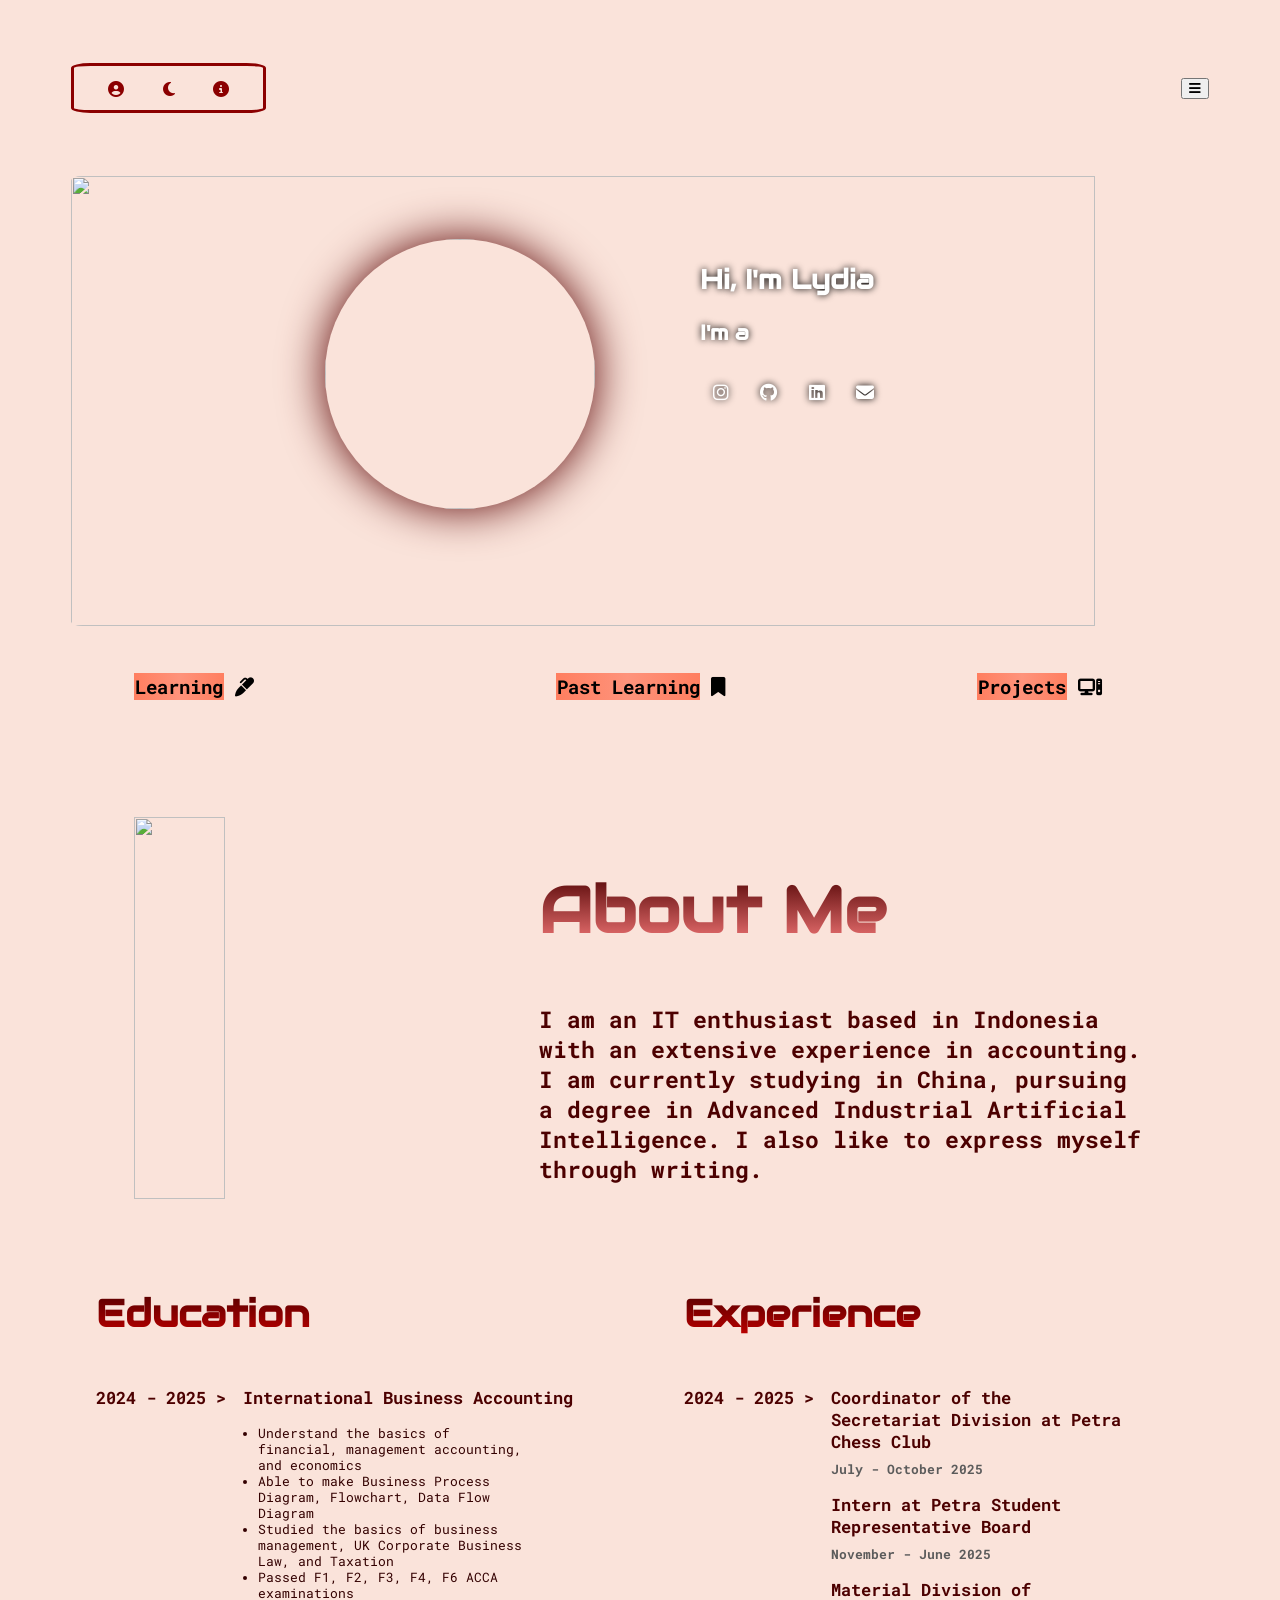
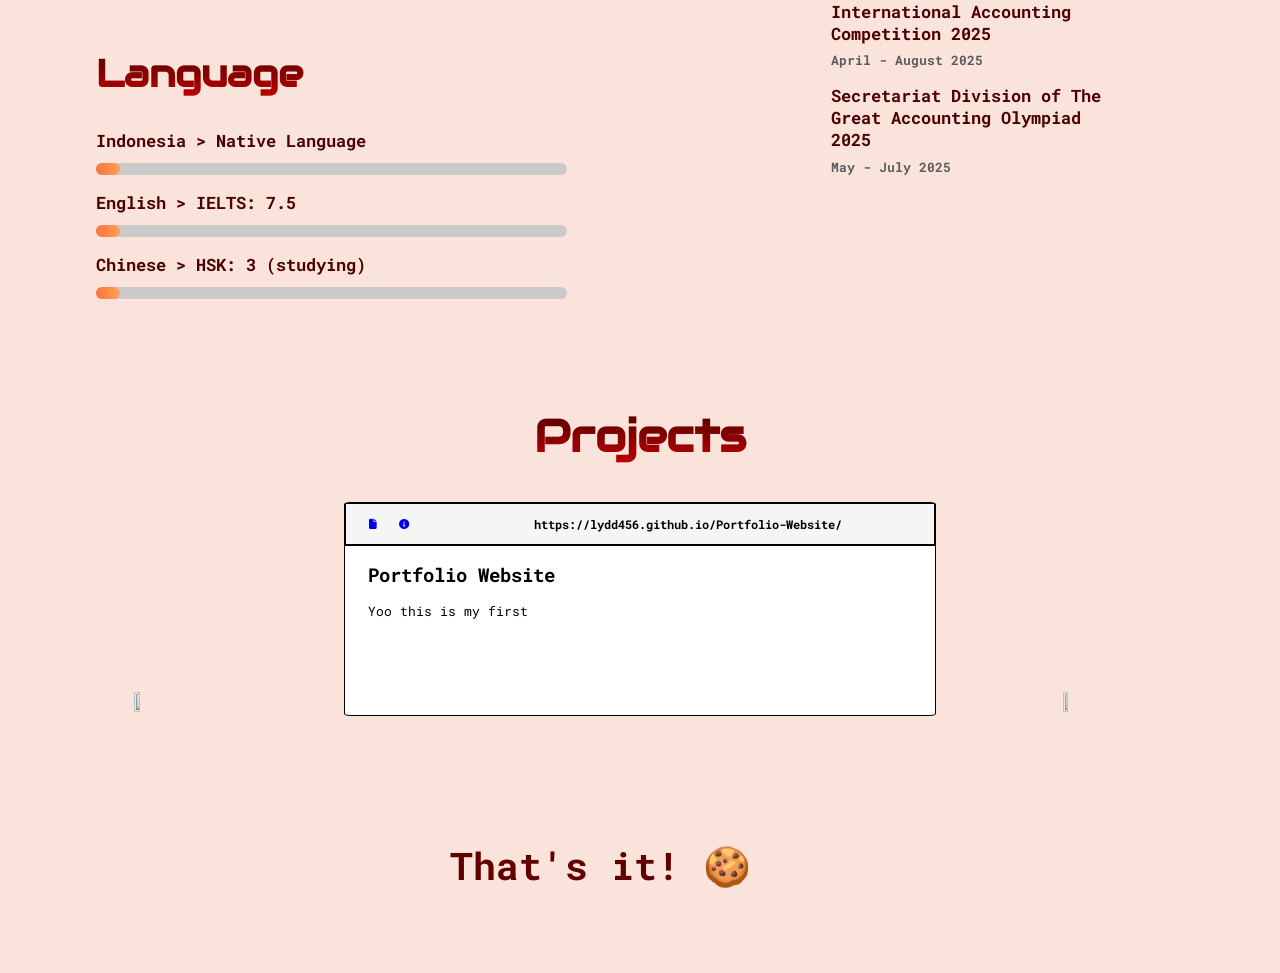
==== index.html @ 1c01838a "Completed site" ====
<!DOCTYPE html>
<html lang="en">
<head>
    <meta charset="UTF-8">
    <meta name="viewport" content="width=device-width, initial-scale=1.0">
    <link rel="stylesheet" href="https://cdnjs.cloudflare.com/ajax/libs/font-awesome/6.5.0/css/all.min.css">
    <link rel="stylesheet" href="style.css">
    <!--LINK IS ONLY FOR CSS PLS T_T-->
    <title>Portfolio Website</title>
</head>
<body>
    <header>
        <div class="user">
        <a class="profile" href="#"><i class="fa-solid fa-circle-user"></i></a>
        <a class="dark" href="#"><i class="fa-solid fa-moon"></i></a>
        <a class="info" href="#"><i class="fa-solid fa-circle-info"></i></a>
        </div>
        <nav class="nav">
            <a class="home" href="#main">Home</a>
            <a class="about" href="#about">About</a>
            <a class="experience" href="#experience">Experience</a>
            <a class="project" href="#project">Projects</a>
            <a class="cookie" href="#">Cookie</a>
        </nav>
        <button class="more"><i class="fa-solid fa-bars"></i></button>
    </header>
    <section id="main">
        <img src="https://i.pinimg.com/736x/87/37/ff/8737ff8e98c5bd8b07403145dc15b944.jpg" alt="" class="bg">
        <div class="intro">
            <img src="https://i.pinimg.com/736x/18/7c/89/187c89e350224e1170f8075f7654fd1b.jpg" alt="" class="icon">
            <div class="text">
            <h1>Hi, I'm Lydia</h1>
            <h3>I'm a <span></span></h3>
            <div class="social">
                <a><i class="fa-brands fa-instagram"></i></a>
                <a><i class="fa-brands fa-github"></i></a>
                <a><i class="fa-brands fa-linkedin"></i></a>
                <a><i class="fa-solid fa-envelope"></i></a>
            </div>
            </div>
        </div>
    </section>
    <div class="intro2">
        <div class="box">
            <h1><span>Learning</span> <i class="fa-solid fa-marker"></i></h1>
            <div class="languages">
            <img src="https://cdn.imgpile.com/f/tPKZzoB_xl.png" alt="" class="html">
            <img src="https://cdn.imgpile.com/f/Tm1CGwA_xl.png" alt="" class="css">
            <img src="https://cdn.imgpile.com/f/eDDb08y_xl.png" alt="" class="js">
            <img src="https://cdn.imgpile.com/f/USH01hU_xl.png" alt="" class="py">
            </div>
        </div>
        <div class="box">
            <h1><span>Past Learning</span> <i class="fa-solid fa-bookmark"></i></h1>
            <div class="knowledge">
            <img src="https://i.pinimg.com/1200x/37/b5/db/37b5dbaf6581e132f9accea621499710.jpg" alt="" class="acca">
            <img src="https://cdn.imgpile.com/f/G0tXcB4_xl.png" alt="" class="sheets">
            </div>
        </div>
        <div class="box">
            <h1><span>Projects</span> <i class="fa-solid fa-computer"></i></h1>
            <div class="building">
                 <img src="https://cdn.imgpile.com/f/2k1Hisq_xl.png" alt="" class="exceleste">
            </div>
        </div>
    </div>
        <img src="https://64.media.tumblr.com/1bb4caac0cb1fe9f0f4300c7eda9e452/84f9bac0f54e2bad-cc/s2048x3072/91f2405d0d7d71bcbaec842d84686312dfab3380.pnj" alt="" class="divider1">
    <section id="about">
        <div class="explain">
            <img src="https://i.pinimg.com/736x/7d/a5/a9/7da5a9c197d50f1f793338198c5d4358.jpg" alt="" class="bg2">
            <img src="https://cdn.imgpile.com/f/tp3ExDO_xl.png" alt="" class="surtr">
            <div class="explaintext">
                <h1>About Me</h1>
                <h3>I am an IT enthusiast based in Indonesia with an extensive experience in accounting. I am currently studying in China, pursuing a degree in Advanced Industrial Artificial Intelligence. I also like to express myself through writing.</h3>
            </div>
        </div>
    </section>
    <img src="https://64.media.tumblr.com/6250f2c9370d3012e4f9606c4066ff8e/4f11a9ca2b61893a-d1/s1280x1920/a67b69194d098ae6d198e18c372f3b87abc5834b.pnj" alt="" class="divider2">
    <section id="experience">
        <div class="exp">
            <div class="education">
                <h1>Education</h1>
                <div class="educationtext">
                    <div class="educationtime">
                        <h3>2024 - 2025 ></h3>
                    <img src="https://cdn.imgpile.com/f/Ije7iim_xl.png" alt="" class="pcu">
                    </div>
                    <div class="educationexp">
                        <h3>International Business Accounting</h3>
                        <ul>
                            <li>Understand the basics of financial, management accounting, and economics</li>
                            <li>Able to make Business Process Diagram, Flowchart, Data Flow Diagram</li>
                            <li>Studied the basics of business management, UK Corporate Business Law, and Taxation</li>
                            <li>Passed F1, F2, F3, F4, F6 ACCA examinations</li>
                        </ul>
                    </div>
                </div>
                <h1>Language</h1>
                <h3>Indonesia > Native Language</h3>
                <div class="bar1">
                    <div class="bart1"></div>
                </div>
                <h3>English > IELTS: 7.5</h3>
                <div class="bar1">
                    <div class="bart2"></div>
                </div>
                <h3>Chinese > HSK: 3 (studying)</h3>
                <div class="bar1">
                    <div class="bart3"></div>
                </div>
            </div>
            <div class="field">
                <h1>Experience</h1>
                <div class="experiencetext">
                    <div class="experiencetime">
                        <h3>2024 - 2025 ></h3>
                        <img src="https://cdn.imgpile.com/f/Ije7iim_xl.png" alt="" class="pcu">
                    </div>
                    <div class="experienceexp">
                        <h3>Coordinator of the Secretariat Division at Petra Chess Club</h3>
                        <h4>July - October 2025</h4>
                        <h3>Intern at Petra Student Representative Board</h3>
                        <h4>November - June 2025</h4>
                        <h3>Material Division of International Accounting Competition 2025</h3>
                        <h4>April - August 2025</h4>
                        <h3>Secretariat Division of The Great Accounting Olympiad 2025</h3>
                        <h4>May - July 2025</h4>
                    </div>
                </div>
            </div>
        </div>
    </section>
    <img src="https://64.media.tumblr.com/7692ab577a62ec877217d7ab4342ad59/e6fa19a7a6d0197a-3c/s2048x3072/0d009636bb27b09cbc26db076b6c0a132ea0814b.pnj" alt="" class="divider3">
    <section id="project">
        <h1>Projects</h1>
        <di class="slider">
            <img src="https://cdn.imgpile.com/f/pOfYLgi_xl.png" alt="" class="left">
            <div class="card">
                <div class="card-header">
                    <a href="#"><i class="fa-solid fa-file"></i></a>
                    <a href="#"><i class="fa-solid fa-circle-info"></i></a>
                    <h3>https://lydd456.github.io/Portfolio-Website/</h3>
                </div>
                <img src="https://cdn.imgpile.com/f/oM34f0S_xl.png" alt="" class="port-pro">
                <div class="card-body">
                    <h2>Portfolio Website</h2>
                    <p>Yoo this is my first</p>
                </div>
            </div>
            <img src="https://cdn.imgpile.com/f/4AQKZcH_xl.png" alt="" class="right">
        </div>
    </section>
    <img src="https://64.media.tumblr.com/857588f39f65d7012de7e272b4720c82/ee09abb08cabc6f1-7d/s540x810/9374cdf248c6f51a95750e03bd539ab84138c029.gifv" alt="" class="divider4">
    <section id="cookie">
        <h1>That's it! 🍪</h1>
        <img src="https://media1.tenor.com/m/Km11GYbvYY0AAAAd/good-morning.gif" alt="" class="cat">
    </section>
    <script src="js.js"></script>
</body>
</html>
---- style.css ----
@import url(https://fonts.googleapis.com/css2?family=Lexend:wght@100..900&family=Poppins:ital,wght@0,100;0,200;0,300;0,400;0,500;0,600;0,700;0,800;0,900;1,100;1,200;1,300;1,400;1,500;1,600;1,700;1,800;1,900&family=Roboto+Mono:ital,wght@0,100..700;1,100..700&display=swap);
@import url(https://fonts.googleapis.com/css2?family=Audiowide&family=Lexend:wght@100..900&family=Poppins:ital,wght@0,100;0,200;0,300;0,400;0,500;0,600;0,700;0,800;0,900;1,100;1,200;1,300;1,400;1,500;1,600;1,700;1,800;1,900&family=Roboto+Mono:ital,wght@0,100..700;1,100..700&display=swap);

*{
    box-sizing: border-box;
} /*gives every element these ITS THE SOURCE OF EVERY TROUBLE DONT PUT ANYTHING HERE*/

html{
    scroll-behavior: smooth;
}

body{
    background-color:rgb(250, 227, 218);
    font-family: roboto mono;
} /*only the body*/

header{
    display: flex;
    margin: 5%;
    justify-content: space-between;
    align-items: center;
}

.user{
    border:0.2rem solid rgb(139, 0, 0);;
    border-radius: 10%;
    padding: 1% 3%;
    display: flex;
    gap: 3vw;
}

.user a{
    color: rgb(139, 0, 0);
}

.user a:hover{
    transform: scale(1.5,1.5);
}

nav{
    display: none;
    gap:5vw;
    transition:width 0.6s linear;
    width: 100%;
    font-size: 1.5vw;
}

nav a{
    color:rgb(139, 0, 0);
}

nav a:hover{
    color:blueviolet;
    transform: scale(1.1);
}

nav.active {
    display:flex;
    justify-content: flex-end;
    margin-right: 5%;
}

section{
    position: relative;
    display: flex;
    justify-content: center;
    overflow: visible;
}

.intro {
    display: flex;
    justify-content: center;
    position: relative;
    margin:5%;
    z-index: 10; /*z-index only works on positioned elements so always set it*/
    background-color: transparent;
    flex-shrink:0;
    transition: 0.5s ease;
}

.intro .icon{
    border-radius: 50%;
    height:30vh;
    width:30vh;
    flex-shrink: 0;
    box-shadow: 0 0 5vh rgb(89, 0, 0);
    transform: translateX(-15vw);
}

.bg{
    position: absolute;
    object-fit: cover;
    width: 90%;
    height: 50vh;
    z-index: 1;
    border-radius: 1%;
}

.text{
    white-space: nowrap;
    /*nowrap means yeah no wrap, normally will wrap when necessary (normal), pre = wrap on line breaks*/
    text-shadow: 0 0 0.8vh black;
    /*text-shadow pattern is horizontal vertical blur color*/
    font-family: Audiowide;
    color: white;
    position: absolute;
    transform: translateX(20vw);
    min-width: 15ch;
    font-size: large;
} 

.text span::before{
    content:"";
    animation:words 10s infinite;
}

@media (min-width:1000px){
    .intro .icon, .intro .text{
        transform:none;
        position: relative;
    }
    .intro{
        position:relative;
        display: flex;
        justify-content: center;
        gap:20%;
    }
}

@keyframes words{
    0%,20% {
        content:"Writer";
    }
    21%,40%{
        content:"Businessowner";
    }
    41%,60%{
        content:"Web Developer";
    }
    61%,80%{
        content:"Bookkeeper";
    }
    81%,100%{
        content:"Content Creator";
    }
}

.social{
    margin-top:10%;
}

.social a{
    display: inline-flex;
    margin: 5%;
    transform-origin: center center;
    transition: transform 0.5s ease;
}

.social a:hover{
    transform:scale(1.5) translateY(-0.5vh);
    cursor:pointer;
}

.languages{
    display: grid;
    grid-template-columns: 1fr 1fr;
    grid-template-rows: 1fr 1fr;
    gap:10%;
    padding: 0;
    margin-left: -15%;
    width:100%;
}

.languages img{
    width: 100%;
    height: auto;
    display: block;
    cursor: pointer;
    transition: 0.5s ease;
}

.languages .js{
    width:70%;
    margin-left: 15%;
}

.languages img:hover{
    transform: scale(1.2);
}

.box h1{
    font-size: 1.5vw;
    margin-bottom: 10%;
    white-space: nowrap;
}

.box h1 span{
    background: linear-gradient(to right, #ff7e5f, #fe937b,#ff7e5f);
    padding: 0.5%;
}

.intro2{
    display: flex;
    justify-content: center;
    gap:5%;
    margin-top:-6%;
    box-sizing: border-box;
}

@media(max-width:999px){
    .intro2{
        margin-top: 0%;
        gap:0%;
    }
}

@media(min-width:1000px) and (max-width:1300px){
    .intro2{
        margin-top:-3%;
        gap:0%;
    }
}

.box{
    padding:10%;
    width:30%;
    flex: 1;
    box-sizing: border-box;
}

.knowledge{
    display: grid;
    grid-template-columns: 1fr 1fr;
    grid-template-rows: 1fr 1fr;
    gap:35%;
    width:100%;
}

.knowledge img{
    width: 200%;
    height: auto;
    cursor: pointer;
    transition: 0.5s ease;
}

.knowledge img:hover{
    transform: scale(1.2);
}

.knowledge .acca{
    border-radius: 10%;
    width:130%;
}

.knowledge .sheets{
    width:140%;
    margin-top: -2%;
}

.building{
    display: grid;
    grid-template-columns: 1fr 1fr;
    grid-template-rows: 1fr 1fr;
    gap:30%;
    width:50%;
    margin-left: -5%;
}

.building img{
    width:250%;
    cursor: pointer;
    transition:0.5s ease;
}

.building img:hover{
    transform:scale(1.2);
}

.divider1{
    width:90vw;
    display: block;
    margin: -6% auto;
}

.explain{
    position: relative;
    z-index: 1;
    display: flex;
    justify-content: space-between;
    margin-top: 10%;
    margin-left: 10%;
    margin-right: 10%;
    width: 100%;
    gap:10%;
}

.surtr{
    position: absolute;
    z-index: 10;
    left:0;
    margin-top: -5%;
    width:28%;
}

.bg2{
    width:30%;
    height: 99%;
}

.explaintext{
    flex:1;
}

.explaintext h1{
    font-size: 5vw;
    font-family: Audiowide;
    background:linear-gradient(to bottom,rgb(76, 0, 0),rgb(253, 126, 126));
    background-clip: text; /*this is the official syntax but for some reason browsers want -webkit prefix :D*/
    -webkit-background-clip: text;
    -webkit-text-fill-color: transparent;
}

.explaintext h3{
    font-size: 1.8vw;
    color:rgb(76,0,0);
}

.divider2{
    width:90%;
    display: flex;
    justify-content: center;
    margin:2% 5%;
}

.exp{
    display: flex;
    justify-content: space-between;
    width: 100%;
}

.exp h1{
    font-size: 3vw;
    font-family: Audiowide;
    background:linear-gradient(to bottom,rgb(76, 0, 0),rgb(194, 0, 0));
    background-clip: text; 
    -webkit-background-clip: text;
    -webkit-text-fill-color: transparent;
}

.exp h3{
    font-size: 1.3vw;
    color:rgb(76,0,0);
}

.education{
    width:50%;
    margin-left: 7%;
}

.education h3{
    margin-bottom: 0%;
}

.educationtext, .experiencetext {
    display: flex;
}

.educationtime, .experiencetime{
    width:25%;
}

.educationexp, .experienceexp {
    width:50%;
}

.educationexp h3{
    font-size: 1.3vw;
    margin-left: 0%;
    white-space: nowrap;
}

.educationexp li{
    font-size: 1vw;
    margin-left: -10%;
    color:rgb(51, 0, 0);
}

.pcu{
    margin-top: 0%;
    width:70%;
}

.field{
    width:50%;
}

.experiencetime .pcu{
    margin-top: -15%;
}

.experienceexp h4{
    font-size: 1vw;
    color:rgb(91, 91, 91);
    margin-top:-3%;
}

.progress-bar {
  width: 80%;
  height: 20px;
  background-color: #ddd;
  border-radius: 10px;
  overflow: hidden;
}

.progress {
  height: 100%;
  width: 0%;
  background: linear-gradient(to right, #ff7e5f, #feb47b);
  transition: width 0.5s ease;
}

.bar1 {
    margin-top: 2%;
    width: 80%;
    height:2%;
    background-color: rgb(202, 202, 202);
    border-radius: 10px;
}

.bart1, .bart2, .bart3{
    height:100%;
    width:5%;
    background: linear-gradient(to right,rgb(254, 116, 62),rgb(255, 161, 85));
    border-radius: 10px;
    transition: 0.5s ease;
}

@media(min-width:1200px){
    .bart1:hover{
        width:90%;
    }

    .bart2:hover{
        width:83%;
    }

    .bart3:hover{
        width:27%;
    }
}

@media (max-width:1199px){
    .bart1{
        width:90%;
    }
    .bart2{
        width:83%;
    }
    .bart3{
        width: 27%;
    }
}

.divider3{
    width:90%;
    margin:10% 5%;
}

#project {
    margin: -10% 0%;
    display: flex;
    flex-direction: column;
}

#project h1{
    text-align: center;
    font-size: 3.5vw;
    font-family: Audiowide;
    background:linear-gradient(to bottom,rgb(76, 0, 0),rgb(194, 0, 0));
    background-clip: text; 
    -webkit-background-clip: text;
    -webkit-text-fill-color: transparent;
}

.card {
    width: 50%;
    background-color: white;
    border-radius: 1%;
    border: 1px solid black;
}

.card-header{
    display: flex;
    align-items: center;
    padding: 0% 2%;
    border: 1px solid black;
    font-size: 0.8vw;
    background-color: rgb(245, 245, 245);
}

.card-header h3{
    margin-left: 20%;
}

.card-header a{
    margin: 0% 2%;
    height:200%;
}

.card img{
    width:100%;
    height: auto;
    display: block;
}

.card-body{
    border-top: 1px solid black;
    padding-left: 4%;
}

.card-body h2{
    font-size: 1.5vw;
}

.card-body p{
    font-size: 1vw;
}

.left, .right{
    margin-top: -1%;
    width: 7%;
    height:30%;
    margin-left: 10%;
    margin-right: 10%;
    margin-top: 15%;
    transition: 0.5s ease;
}

.left:hover, .right:hover{
    cursor: pointer;
    transform: scale(1.1);
}

.slider{
    display: flex;
    justify-content: center;
}

.divider4{
    width:90%;
    margin:15% 5%;
}

#cookie{
    display: flex;
    flex-direction: column;
    width:20%;
    margin-left: 35%;
    margin-top: -13%;
}

#cookie h1{
    text-align: center;
    white-space: nowrap;
    font-size: 3vw;
    color: rgb(98, 0, 0);
}

#cookie img{
    margin-left: 20%;
}
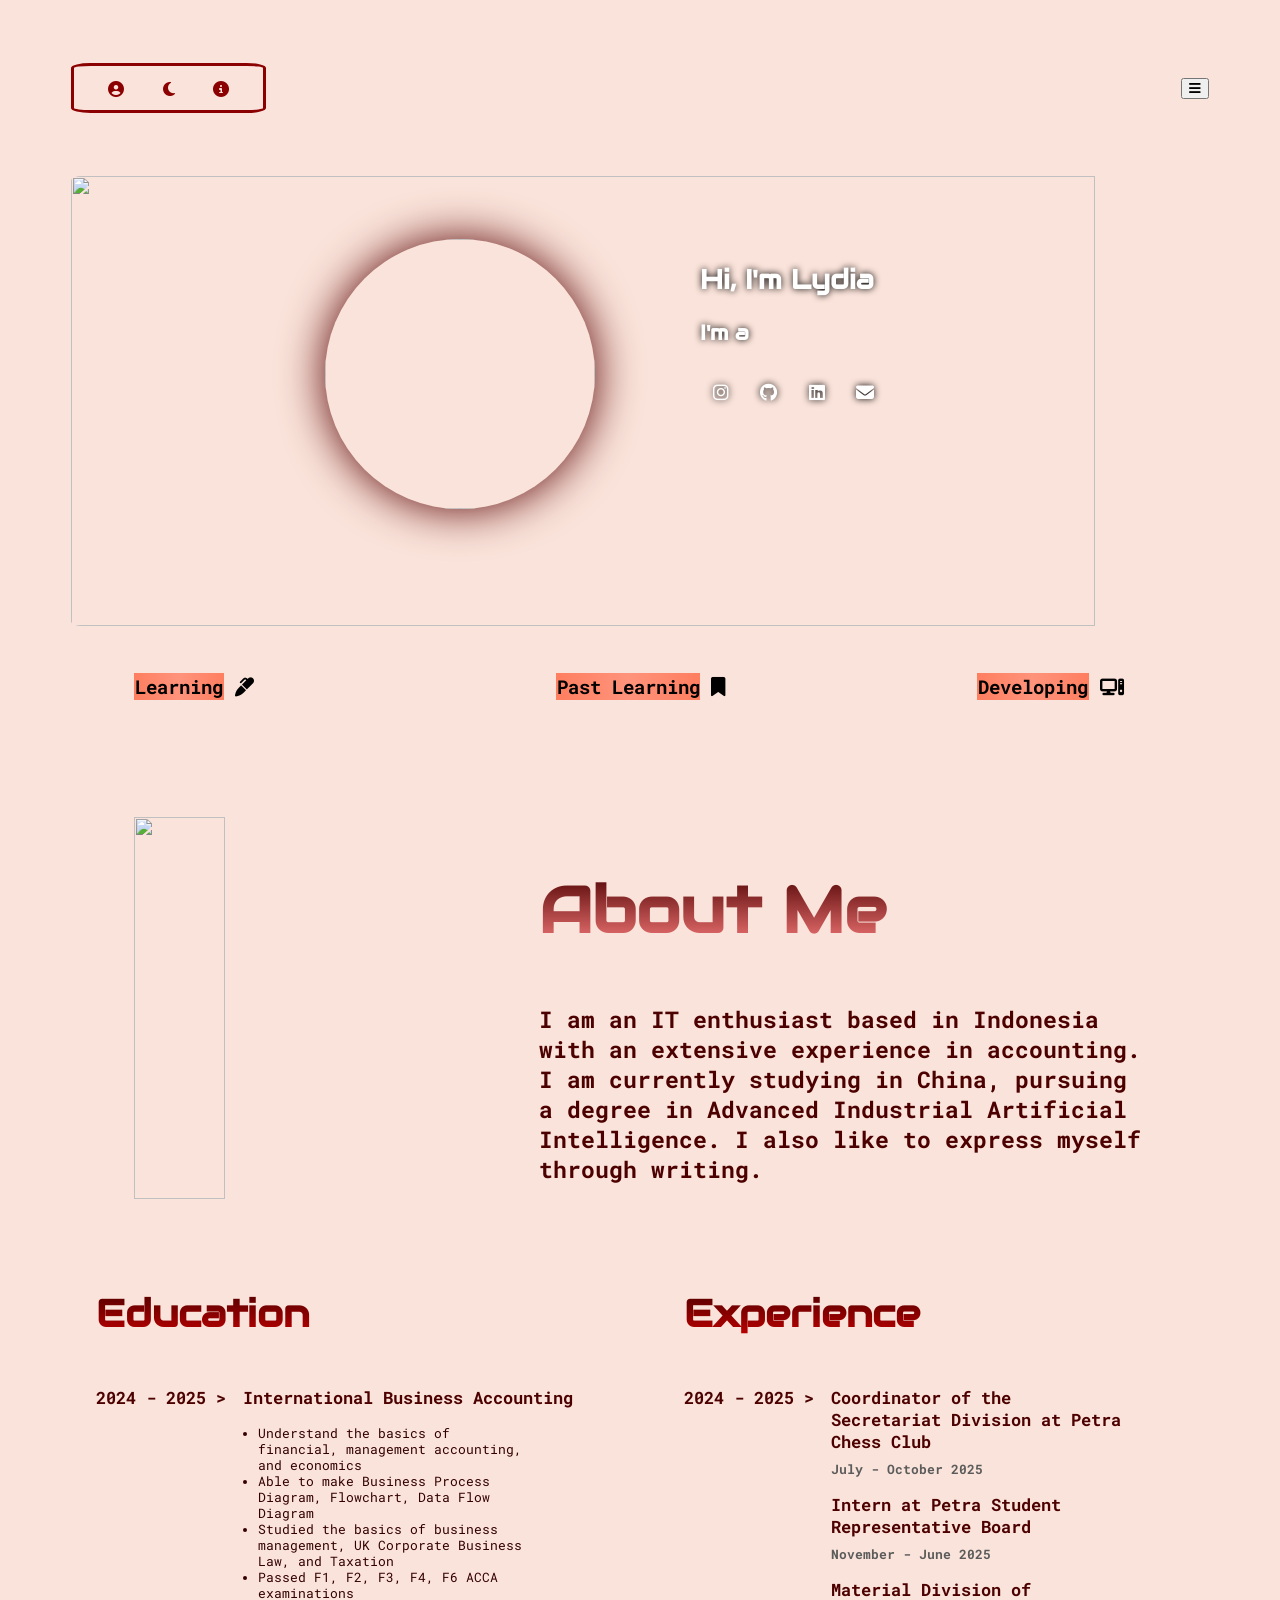
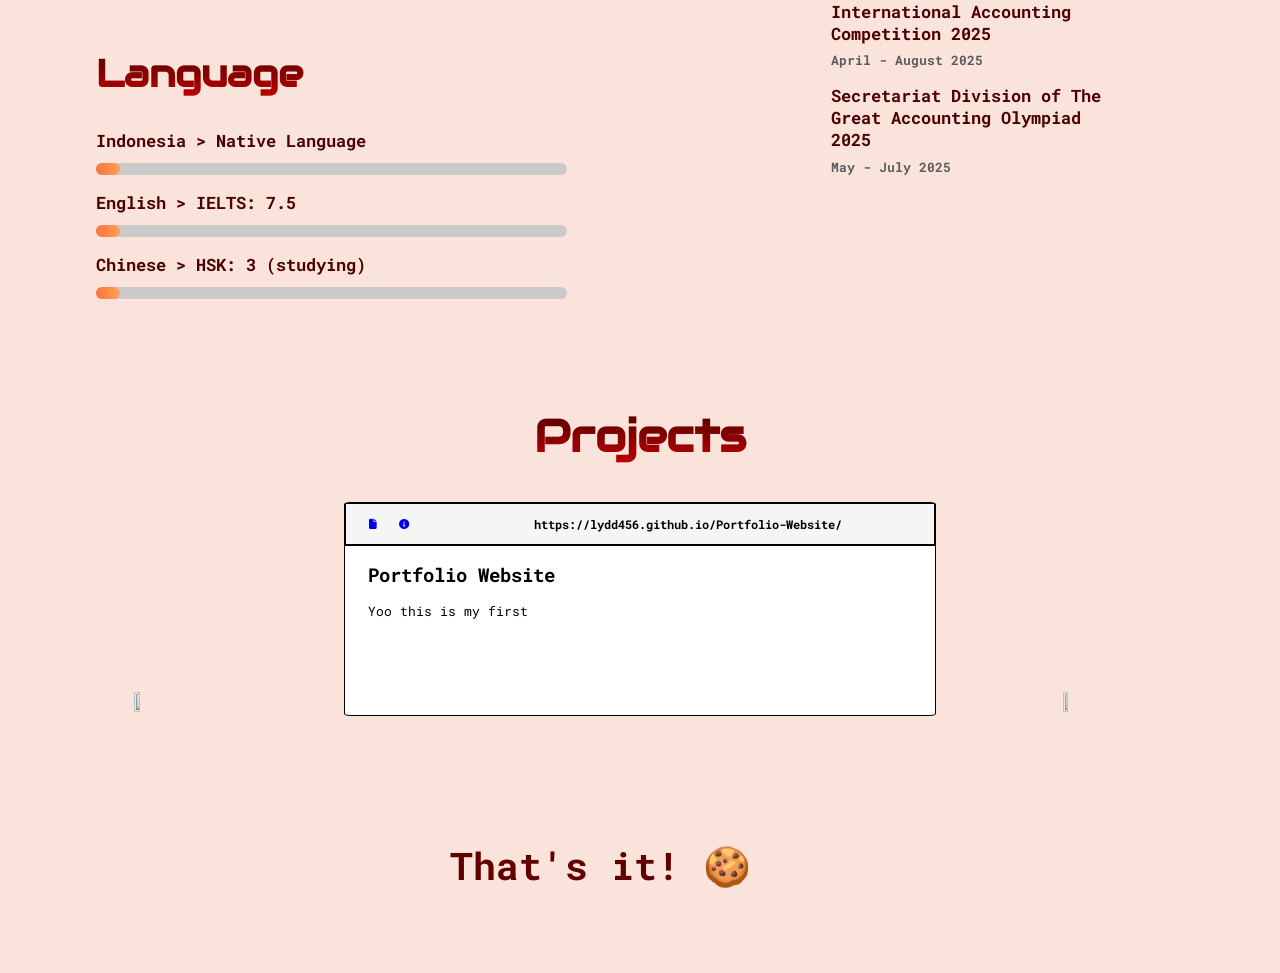
==== commit ee485e20: "Mobile adjustment" ====
--- a/index.html
+++ b/index.html
@@ -20,7 +20,7 @@
             <a class="about" href="#about">About</a>
             <a class="experience" href="#experience">Experience</a>
             <a class="project" href="#project">Projects</a>
-            <a class="cookie" href="#">Cookie</a>
+            <a class="cookie" href="#cookie">Cookie</a>
         </nav>
         <button class="more"><i class="fa-solid fa-bars"></i></button>
     </header>
@@ -54,11 +54,11 @@
             <h1><span>Past Learning</span> <i class="fa-solid fa-bookmark"></i></h1>
             <div class="knowledge">
             <img src="https://i.pinimg.com/1200x/37/b5/db/37b5dbaf6581e132f9accea621499710.jpg" alt="" class="acca">
-            <img src="https://cdn.imgpile.com/f/G0tXcB4_xl.png" alt="" class="sheets">
+            <img src="https://cdn.imgpile.com/f/ati7Q0S_xl.png" alt="" class="sheets">
             </div>
         </div>
         <div class="box">
-            <h1><span>Projects</span> <i class="fa-solid fa-computer"></i></h1>
+            <h1><span>Developing</span> <i class="fa-solid fa-computer"></i></h1>
             <div class="building">
                  <img src="https://cdn.imgpile.com/f/2k1Hisq_xl.png" alt="" class="exceleste">
             </div>
@@ -135,7 +135,7 @@
         <h1>Projects</h1>
         <di class="slider">
             <img src="https://cdn.imgpile.com/f/pOfYLgi_xl.png" alt="" class="left">
-            <div class="card">
+            <div class="active card">
                 <div class="card-header">
                     <a href="#"><i class="fa-solid fa-file"></i></a>
                     <a href="#"><i class="fa-solid fa-circle-info"></i></a>
@@ -145,6 +145,18 @@
                 <div class="card-body">
                     <h2>Portfolio Website</h2>
                     <p>Yoo this is my first</p>
+                </div>
+            </div>
+            <div class="card">
+                <div class="card-header">
+                    <a href="#"><i class="fa-solid fa-file"></i></a>
+                    <a href="#"><i class="fa-solid fa-circle-info"></i></a>
+                    <h3>Coming Soon/</h3>
+                </div>
+                <img src="https://i.pinimg.com/1200x/86/b8/47/86b847235687fb1558c88feab50af06f.jpg" alt="" class="port-pro">
+                <div class="card-body">
+                    <h2>Coming Soon</h2>
+                    <p>Soon..</p>
                 </div>
             </div>
             <img src="https://cdn.imgpile.com/f/4AQKZcH_xl.png" alt="" class="right">
--- a/style.css
+++ b/style.css
@@ -43,6 +43,8 @@
     transition:width 0.6s linear;
     width: 100%;
     font-size: 1.5vw;
+    position: relative;
+    z-index: 5;
 }
 
 nav a{
@@ -58,6 +60,33 @@
     display:flex;
     justify-content: flex-end;
     margin-right: 5%;
+}
+
+@media (max-width:650px){
+    nav.active{
+        position: fixed;
+        top: 0;
+        left: 0;
+        width: 100vw;
+        height: 100vh;
+        z-index: 1000;
+        margin: 0;
+        padding: 0;
+        box-sizing: border-box;
+        display: flex;
+        flex-direction: column;
+        justify-content: center;
+        align-items: center;
+
+        background-color: rgba(0, 0, 0, 0.8);
+        /*the fourth number is opacity*/
+    }
+
+    nav.active a{
+        color: white;
+        font-size: 3vw;
+        border-bottom: 1px solid red;
+    }
 }
 
 section{
@@ -127,6 +156,29 @@
     }
 }
 
+@media (max-width:650px){
+    .intro{
+        flex-direction: column;
+        align-items: center;
+        gap: 5%;
+    }
+
+    .intro .icon{
+        transform: none;
+        position: relative;
+    }
+
+    .text{
+        position: relative;
+        transform: none;
+        text-align: center;
+    }
+
+    .bg{
+        height:70vh;
+    }
+}
+
 @keyframes words{
     0%,20% {
         content:"Writer";
@@ -194,6 +246,12 @@
     white-space: nowrap;
 }
 
+@media (max-width:650px){
+    .box h1{
+        font-size: 2vw;
+    }
+}
+
 .box h1 span{
     background: linear-gradient(to right, #ff7e5f, #fe937b,#ff7e5f);
     padding: 0.5%;
@@ -207,7 +265,25 @@
     box-sizing: border-box;
 }
 
-@media(max-width:999px){
+@media (max-width:500px){
+    .intro2{
+        display: none;
+    }
+}
+
+@media (min-width:501px) and (max-width:650px){
+    .intro2{
+        margin-top: -8%;
+        margin-left: 3%;
+        margin-right: 3%;
+        margin-bottom: 8%;
+        gap:10%;
+        display: flex;
+        justify-content: space-between;
+    }
+}
+
+@media (min-width:651px) and (max-width:999px){
     .intro2{
         margin-top: 0%;
         gap:0%;
@@ -226,6 +302,14 @@
     width:30%;
     flex: 1;
     box-sizing: border-box;
+}
+
+@media (max-width:650px){
+    .box{
+        padding: 0%;
+        margin-left: 5%;
+        margin-top: 10%;
+    }
 }
 
 .knowledge{
@@ -253,7 +337,7 @@
 }
 
 .knowledge .sheets{
-    width:140%;
+    width:100%;
     margin-top: -2%;
 }
 
@@ -282,6 +366,12 @@
     margin: -6% auto;
 }
 
+@media (max-width:500px){
+    .divider1{
+        margin-top: 5%;
+    }
+}
+
 .explain{
     position: relative;
     z-index: 1;
@@ -325,6 +415,29 @@
     color:rgb(76,0,0);
 }
 
+@media (max-width:650px){
+    .explain{
+        gap: 8%;
+        margin-right: 8%;
+    }
+
+    .surtr{
+        width:50%;
+    }
+
+    .bg2{
+        width:56%;
+    }
+
+    .explaintext h1{
+        font-size: 4.5vw;
+    }
+
+    .explaintext h3{
+        font-size: 2vw;
+    }
+}
+
 .divider2{
     width:90%;
     display: flex;
@@ -458,6 +571,48 @@
     }
     .bart3{
         width: 27%;
+    }
+}
+
+@media (max-width:650px){
+    
+    .education h3{
+        font-size: 1.5vw;
+        white-space: nowrap;
+    }
+    
+    .educationexp h3{
+        font-size: 1.5vw;
+        margin-left: 20%;
+        white-space: normal;
+    }
+
+    .educationexp li{
+        font-size: 1.5vw;
+    }
+
+    .experiencetime h3{
+        font-size: 1.5vw;
+        white-space: nowrap;
+    }
+
+    .experienceexp h3{
+        font-size: 1.5vw;
+        margin-left: 10%;
+    }
+
+    .experienceexp h4{
+        font-size: 1.3vw;
+        margin-left: 10%;
+    }
+}
+
+@media (max-width:500px){
+    .educationexp li{
+        margin-left: -25%;
+    }
+    .educationexp h3{
+        margin-bottom: -10%;
     }
 }
 
@@ -487,6 +642,7 @@
     background-color: white;
     border-radius: 1%;
     border: 1px solid black;
+    display: none;
 }
 
 .card-header{
@@ -546,6 +702,31 @@
     justify-content: center;
 }
 
+@media (max-width:650px){
+    .card{
+        width:75%;
+    }
+
+    .left, .right{
+        width:5%;
+        margin-left:5%;
+        margin-right: 5%;
+        margin-top: 20%;
+    }
+
+    .card-header {
+        font-size: 1.2vw;
+    }
+
+    .card-body h2{
+        font-size: 2vw;
+    }
+
+    .card-body p{
+        font-size: 1.7vw;
+    }
+}
+
 .divider4{
     width:90%;
     margin:15% 5%;
@@ -568,4 +749,12 @@
 
 #cookie img{
     margin-left: 20%;
+}
+
+.active{
+    display: block;
+}
+
+body.nav-open {
+  overflow: hidden;
 }
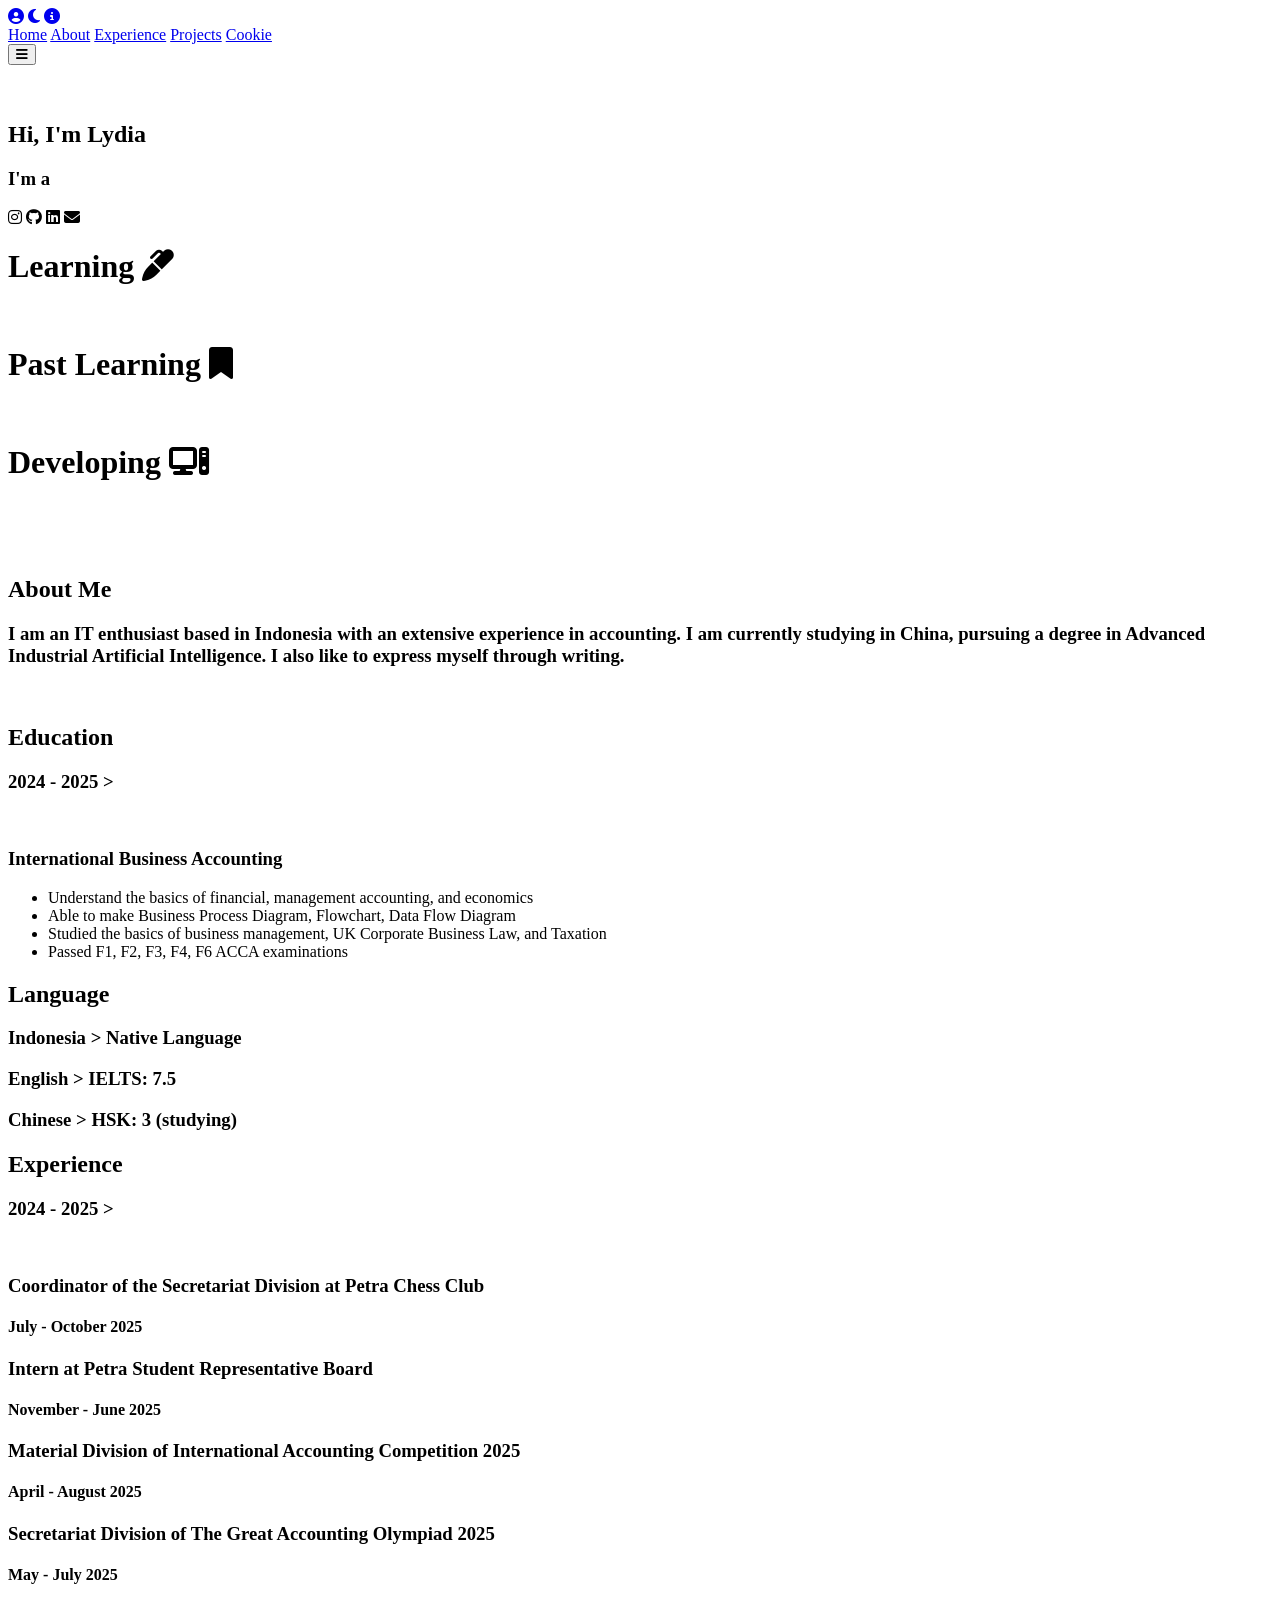
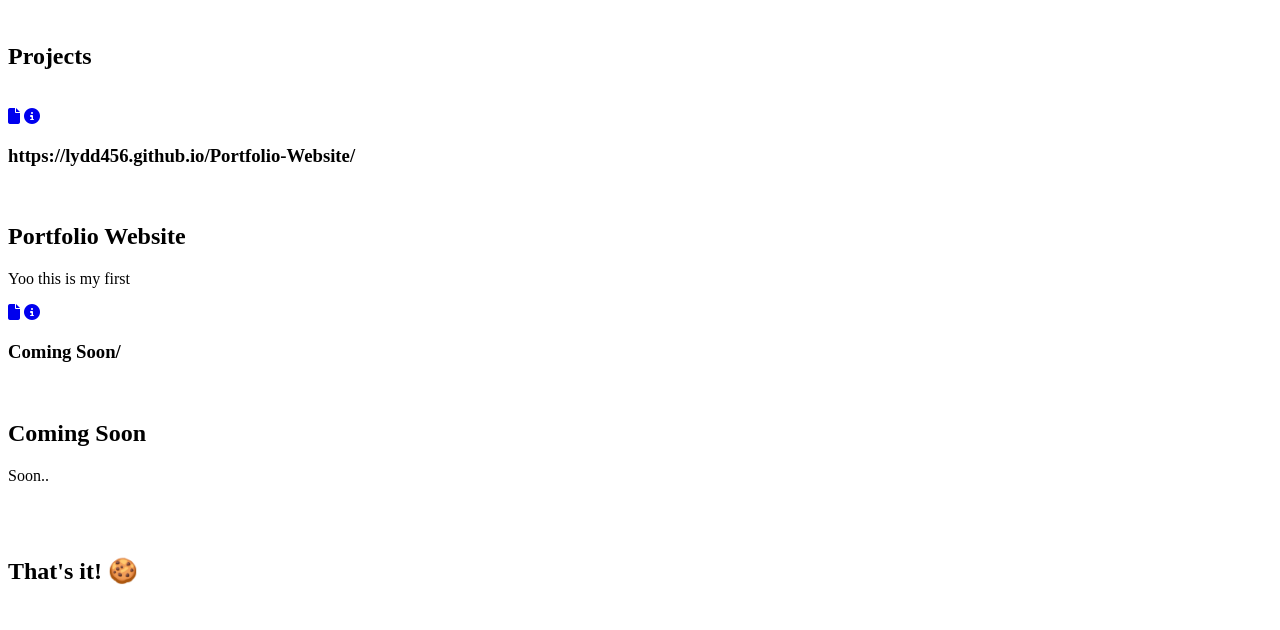
==== commit ae37349d: "error css" ====
--- a/index.html
+++ b/index.html
@@ -4,7 +4,7 @@
     <meta charset="UTF-8">
     <meta name="viewport" content="width=device-width, initial-scale=1.0">
     <link rel="stylesheet" href="https://cdnjs.cloudflare.com/ajax/libs/font-awesome/6.5.0/css/all.min.css">
-    <link rel="stylesheet" href="style.css">
+    <link rel="stylesheet" href="style.cs?v=3">
     <!--LINK IS ONLY FOR CSS PLS T_T-->
     <title>Portfolio Website</title>
 </head>
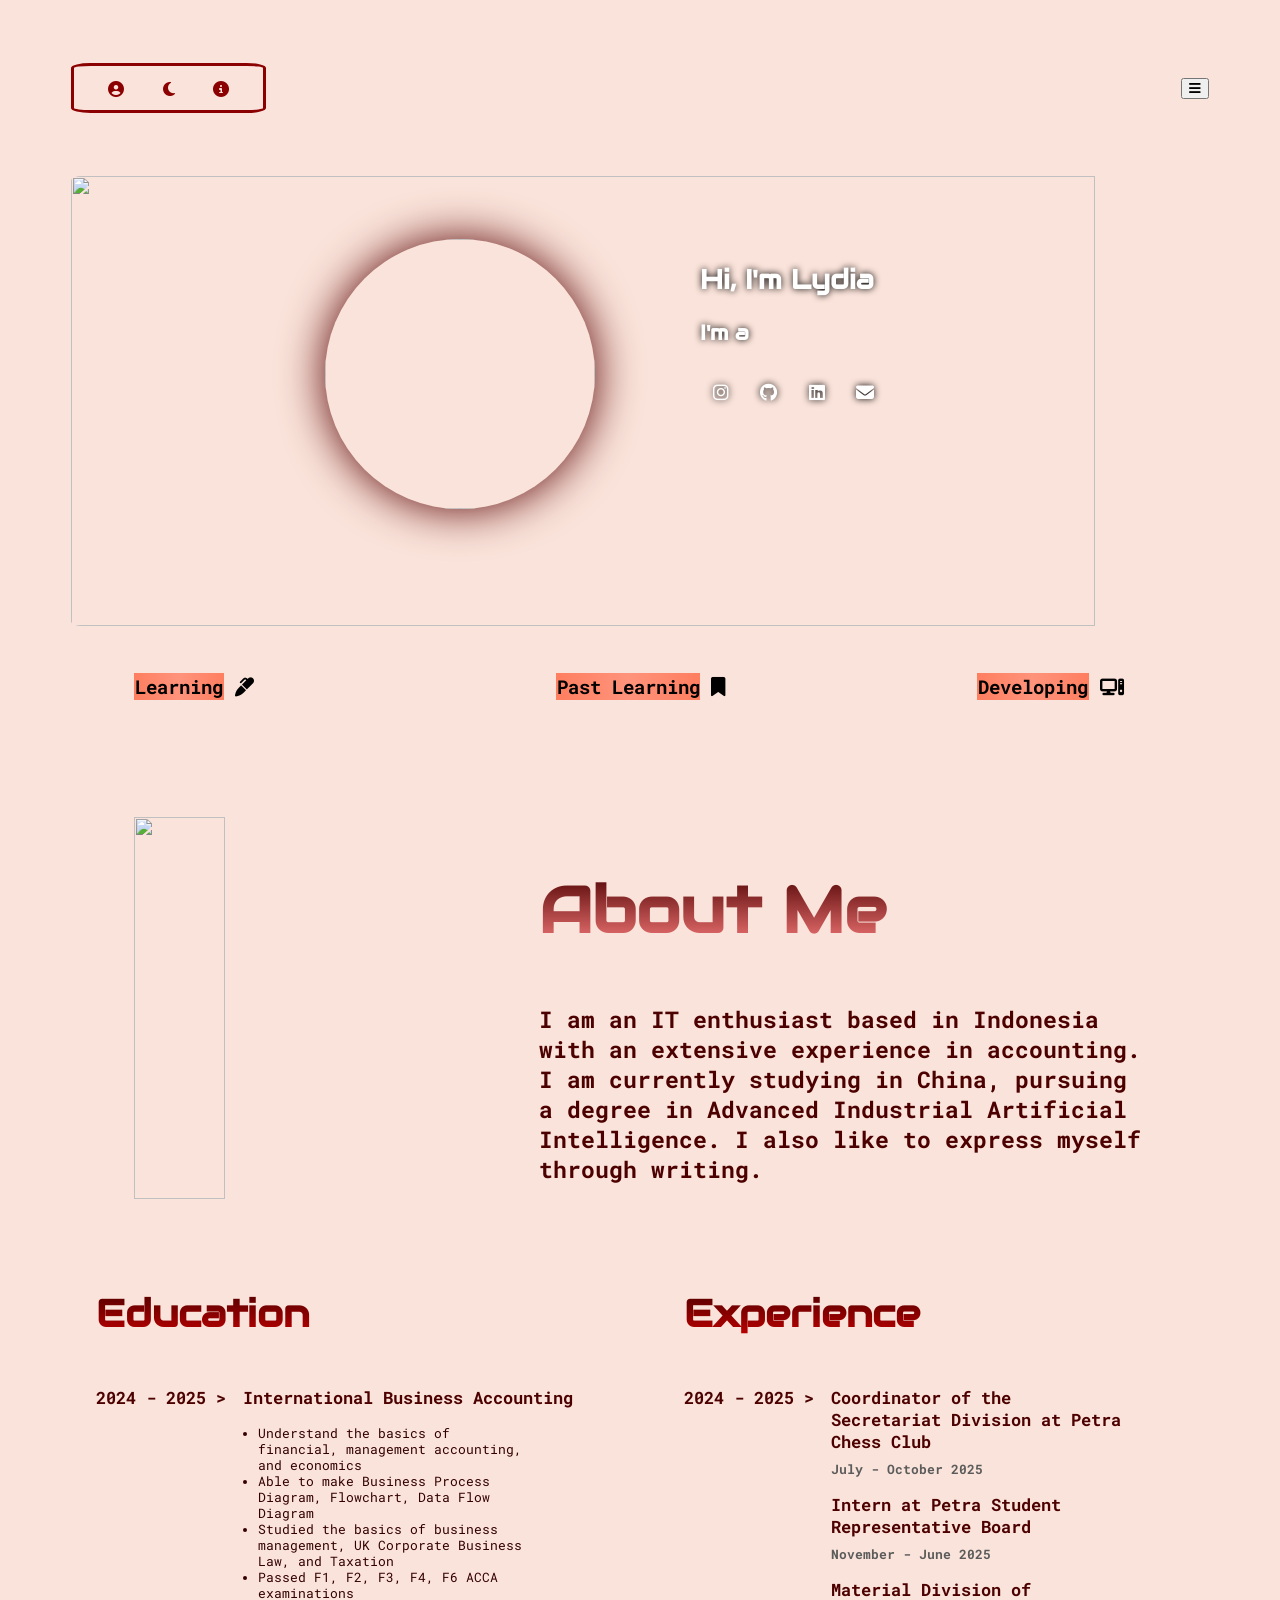
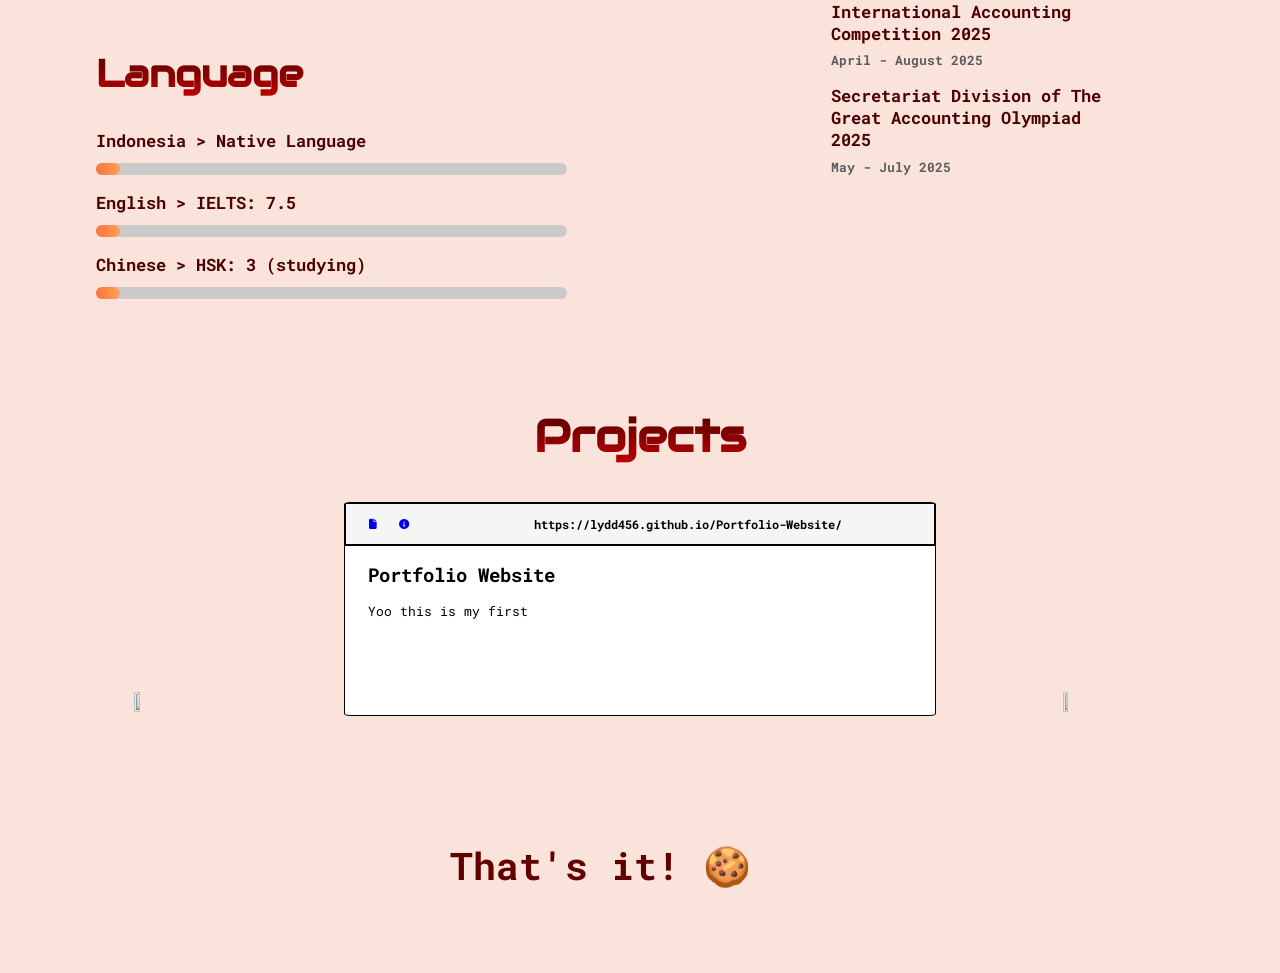
==== commit 4197b62d: "error css2" ====
--- a/index.html
+++ b/index.html
@@ -4,7 +4,7 @@
     <meta charset="UTF-8">
     <meta name="viewport" content="width=device-width, initial-scale=1.0">
     <link rel="stylesheet" href="https://cdnjs.cloudflare.com/ajax/libs/font-awesome/6.5.0/css/all.min.css">
-    <link rel="stylesheet" href="style.cs?v=3">
+    <link rel="stylesheet" href="style.css">
     <!--LINK IS ONLY FOR CSS PLS T_T-->
     <title>Portfolio Website</title>
 </head>
--- a/style.css
+++ b/style.css
@@ -0,0 +1,760 @@
+@import url(https://fonts.googleapis.com/css2?family=Lexend:wght@100..900&family=Poppins:ital,wght@0,100;0,200;0,300;0,400;0,500;0,600;0,700;0,800;0,900;1,100;1,200;1,300;1,400;1,500;1,600;1,700;1,800;1,900&family=Roboto+Mono:ital,wght@0,100..700;1,100..700&display=swap);
+@import url(https://fonts.googleapis.com/css2?family=Audiowide&family=Lexend:wght@100..900&family=Poppins:ital,wght@0,100;0,200;0,300;0,400;0,500;0,600;0,700;0,800;0,900;1,100;1,200;1,300;1,400;1,500;1,600;1,700;1,800;1,900&family=Roboto+Mono:ital,wght@0,100..700;1,100..700&display=swap);
+
+*{
+    box-sizing: border-box;
+} /*gives every element these ITS THE SOURCE OF EVERY TROUBLE DONT PUT ANYTHING HERE*/
+
+html{
+    scroll-behavior: smooth;
+}
+
+body{
+    background-color:rgb(250, 227, 218);
+    font-family: roboto mono;
+} /*only the body*/
+
+header{
+    display: flex;
+    margin: 5%;
+    justify-content: space-between;
+    align-items: center;
+}
+
+.user{
+    border:0.2rem solid rgb(139, 0, 0);;
+    border-radius: 10%;
+    padding: 1% 3%;
+    display: flex;
+    gap: 3vw;
+}
+
+.user a{
+    color: rgb(139, 0, 0);
+}
+
+.user a:hover{
+    transform: scale(1.5,1.5);
+}
+
+nav{
+    display: none;
+    gap:5vw;
+    transition:width 0.6s linear;
+    width: 100%;
+    font-size: 1.5vw;
+    position: relative;
+    z-index: 5;
+}
+
+nav a{
+    color:rgb(139, 0, 0);
+}
+
+nav a:hover{
+    color:blueviolet;
+    transform: scale(1.1);
+}
+
+nav.active {
+    display:flex;
+    justify-content: flex-end;
+    margin-right: 5%;
+}
+
+@media (max-width:650px){
+    nav.active{
+        position: fixed;
+        top: 0;
+        left: 0;
+        width: 100vw;
+        height: 100vh;
+        z-index: 1000;
+        margin: 0;
+        padding: 0;
+        box-sizing: border-box;
+        display: flex;
+        flex-direction: column;
+        justify-content: center;
+        align-items: center;
+
+        background-color: rgba(0, 0, 0, 0.8);
+        /*the fourth number is opacity*/
+    }
+
+    nav.active a{
+        color: white;
+        font-size: 3vw;
+        border-bottom: 1px solid red;
+    }
+}
+
+section{
+    position: relative;
+    display: flex;
+    justify-content: center;
+    overflow: visible;
+}
+
+.intro {
+    display: flex;
+    justify-content: center;
+    position: relative;
+    margin:5%;
+    z-index: 10; /*z-index only works on positioned elements so always set it*/
+    background-color: transparent;
+    flex-shrink:0;
+    transition: 0.5s ease;
+}
+
+.intro .icon{
+    border-radius: 50%;
+    height:30vh;
+    width:30vh;
+    flex-shrink: 0;
+    box-shadow: 0 0 5vh rgb(89, 0, 0);
+    transform: translateX(-15vw);
+}
+
+.bg{
+    position: absolute;
+    object-fit: cover;
+    width: 90%;
+    height: 50vh;
+    z-index: 1;
+    border-radius: 1%;
+}
+
+.text{
+    white-space: nowrap;
+    /*nowrap means yeah no wrap, normally will wrap when necessary (normal), pre = wrap on line breaks*/
+    text-shadow: 0 0 0.8vh black;
+    /*text-shadow pattern is horizontal vertical blur color*/
+    font-family: Audiowide;
+    color: white;
+    position: absolute;
+    transform: translateX(20vw);
+    min-width: 15ch;
+    font-size: large;
+} 
+
+.text span::before{
+    content:"";
+    animation:words 10s infinite;
+}
+
+@media (min-width:1000px){
+    .intro .icon, .intro .text{
+        transform:none;
+        position: relative;
+    }
+    .intro{
+        position:relative;
+        display: flex;
+        justify-content: center;
+        gap:20%;
+    }
+}
+
+@media (max-width:650px){
+    .intro{
+        flex-direction: column;
+        align-items: center;
+        gap: 5%;
+    }
+
+    .intro .icon{
+        transform: none;
+        position: relative;
+    }
+
+    .text{
+        position: relative;
+        transform: none;
+        text-align: center;
+    }
+
+    .bg{
+        height:70vh;
+    }
+}
+
+@keyframes words{
+    0%,20% {
+        content:"Writer";
+    }
+    21%,40%{
+        content:"Businessowner";
+    }
+    41%,60%{
+        content:"Web Developer";
+    }
+    61%,80%{
+        content:"Bookkeeper";
+    }
+    81%,100%{
+        content:"Content Creator";
+    }
+}
+
+.social{
+    margin-top:10%;
+}
+
+.social a{
+    display: inline-flex;
+    margin: 5%;
+    transform-origin: center center;
+    transition: transform 0.5s ease;
+}
+
+.social a:hover{
+    transform:scale(1.5) translateY(-0.5vh);
+    cursor:pointer;
+}
+
+.languages{
+    display: grid;
+    grid-template-columns: 1fr 1fr;
+    grid-template-rows: 1fr 1fr;
+    gap:10%;
+    padding: 0;
+    margin-left: -15%;
+    width:100%;
+}
+
+.languages img{
+    width: 100%;
+    height: auto;
+    display: block;
+    cursor: pointer;
+    transition: 0.5s ease;
+}
+
+.languages .js{
+    width:70%;
+    margin-left: 15%;
+}
+
+.languages img:hover{
+    transform: scale(1.2);
+}
+
+.box h1{
+    font-size: 1.5vw;
+    margin-bottom: 10%;
+    white-space: nowrap;
+}
+
+@media (max-width:650px){
+    .box h1{
+        font-size: 2vw;
+    }
+}
+
+.box h1 span{
+    background: linear-gradient(to right, #ff7e5f, #fe937b,#ff7e5f);
+    padding: 0.5%;
+}
+
+.intro2{
+    display: flex;
+    justify-content: center;
+    gap:5%;
+    margin-top:-6%;
+    box-sizing: border-box;
+}
+
+@media (max-width:500px){
+    .intro2{
+        display: none;
+    }
+}
+
+@media (min-width:501px) and (max-width:650px){
+    .intro2{
+        margin-top: -8%;
+        margin-left: 3%;
+        margin-right: 3%;
+        margin-bottom: 8%;
+        gap:10%;
+        display: flex;
+        justify-content: space-between;
+    }
+}
+
+@media (min-width:651px) and (max-width:999px){
+    .intro2{
+        margin-top: 0%;
+        gap:0%;
+    }
+}
+
+@media(min-width:1000px) and (max-width:1300px){
+    .intro2{
+        margin-top:-3%;
+        gap:0%;
+    }
+}
+
+.box{
+    padding:10%;
+    width:30%;
+    flex: 1;
+    box-sizing: border-box;
+}
+
+@media (max-width:650px){
+    .box{
+        padding: 0%;
+        margin-left: 5%;
+        margin-top: 10%;
+    }
+}
+
+.knowledge{
+    display: grid;
+    grid-template-columns: 1fr 1fr;
+    grid-template-rows: 1fr 1fr;
+    gap:35%;
+    width:100%;
+}
+
+.knowledge img{
+    width: 200%;
+    height: auto;
+    cursor: pointer;
+    transition: 0.5s ease;
+}
+
+.knowledge img:hover{
+    transform: scale(1.2);
+}
+
+.knowledge .acca{
+    border-radius: 10%;
+    width:130%;
+}
+
+.knowledge .sheets{
+    width:100%;
+    margin-top: -2%;
+}
+
+.building{
+    display: grid;
+    grid-template-columns: 1fr 1fr;
+    grid-template-rows: 1fr 1fr;
+    gap:30%;
+    width:50%;
+    margin-left: -5%;
+}
+
+.building img{
+    width:250%;
+    cursor: pointer;
+    transition:0.5s ease;
+}
+
+.building img:hover{
+    transform:scale(1.2);
+}
+
+.divider1{
+    width:90vw;
+    display: block;
+    margin: -6% auto;
+}
+
+@media (max-width:500px){
+    .divider1{
+        margin-top: 5%;
+    }
+}
+
+.explain{
+    position: relative;
+    z-index: 1;
+    display: flex;
+    justify-content: space-between;
+    margin-top: 10%;
+    margin-left: 10%;
+    margin-right: 10%;
+    width: 100%;
+    gap:10%;
+}
+
+.surtr{
+    position: absolute;
+    z-index: 10;
+    left:0;
+    margin-top: -5%;
+    width:28%;
+}
+
+.bg2{
+    width:30%;
+    height: 99%;
+}
+
+.explaintext{
+    flex:1;
+}
+
+.explaintext h1{
+    font-size: 5vw;
+    font-family: Audiowide;
+    background:linear-gradient(to bottom,rgb(76, 0, 0),rgb(253, 126, 126));
+    background-clip: text; /*this is the official syntax but for some reason browsers want -webkit prefix :D*/
+    -webkit-background-clip: text;
+    -webkit-text-fill-color: transparent;
+}
+
+.explaintext h3{
+    font-size: 1.8vw;
+    color:rgb(76,0,0);
+}
+
+@media (max-width:650px){
+    .explain{
+        gap: 8%;
+        margin-right: 8%;
+    }
+
+    .surtr{
+        width:50%;
+    }
+
+    .bg2{
+        width:56%;
+    }
+
+    .explaintext h1{
+        font-size: 4.5vw;
+    }
+
+    .explaintext h3{
+        font-size: 2vw;
+    }
+}
+
+.divider2{
+    width:90%;
+    display: flex;
+    justify-content: center;
+    margin:2% 5%;
+}
+
+.exp{
+    display: flex;
+    justify-content: space-between;
+    width: 100%;
+}
+
+.exp h1{
+    font-size: 3vw;
+    font-family: Audiowide;
+    background:linear-gradient(to bottom,rgb(76, 0, 0),rgb(194, 0, 0));
+    background-clip: text; 
+    -webkit-background-clip: text;
+    -webkit-text-fill-color: transparent;
+}
+
+.exp h3{
+    font-size: 1.3vw;
+    color:rgb(76,0,0);
+}
+
+.education{
+    width:50%;
+    margin-left: 7%;
+}
+
+.education h3{
+    margin-bottom: 0%;
+}
+
+.educationtext, .experiencetext {
+    display: flex;
+}
+
+.educationtime, .experiencetime{
+    width:25%;
+}
+
+.educationexp, .experienceexp {
+    width:50%;
+}
+
+.educationexp h3{
+    font-size: 1.3vw;
+    margin-left: 0%;
+    white-space: nowrap;
+}
+
+.educationexp li{
+    font-size: 1vw;
+    margin-left: -10%;
+    color:rgb(51, 0, 0);
+}
+
+.pcu{
+    margin-top: 0%;
+    width:70%;
+}
+
+.field{
+    width:50%;
+}
+
+.experiencetime .pcu{
+    margin-top: -15%;
+}
+
+.experienceexp h4{
+    font-size: 1vw;
+    color:rgb(91, 91, 91);
+    margin-top:-3%;
+}
+
+.progress-bar {
+  width: 80%;
+  height: 20px;
+  background-color: #ddd;
+  border-radius: 10px;
+  overflow: hidden;
+}
+
+.progress {
+  height: 100%;
+  width: 0%;
+  background: linear-gradient(to right, #ff7e5f, #feb47b);
+  transition: width 0.5s ease;
+}
+
+.bar1 {
+    margin-top: 2%;
+    width: 80%;
+    height:2%;
+    background-color: rgb(202, 202, 202);
+    border-radius: 10px;
+}
+
+.bart1, .bart2, .bart3{
+    height:100%;
+    width:5%;
+    background: linear-gradient(to right,rgb(254, 116, 62),rgb(255, 161, 85));
+    border-radius: 10px;
+    transition: 0.5s ease;
+}
+
+@media(min-width:1200px){
+    .bart1:hover{
+        width:90%;
+    }
+
+    .bart2:hover{
+        width:83%;
+    }
+
+    .bart3:hover{
+        width:27%;
+    }
+}
+
+@media (max-width:1199px){
+    .bart1{
+        width:90%;
+    }
+    .bart2{
+        width:83%;
+    }
+    .bart3{
+        width: 27%;
+    }
+}
+
+@media (max-width:650px){
+    
+    .education h3{
+        font-size: 1.5vw;
+        white-space: nowrap;
+    }
+    
+    .educationexp h3{
+        font-size: 1.5vw;
+        margin-left: 20%;
+        white-space: normal;
+    }
+
+    .educationexp li{
+        font-size: 1.5vw;
+    }
+
+    .experiencetime h3{
+        font-size: 1.5vw;
+        white-space: nowrap;
+    }
+
+    .experienceexp h3{
+        font-size: 1.5vw;
+        margin-left: 10%;
+    }
+
+    .experienceexp h4{
+        font-size: 1.3vw;
+        margin-left: 10%;
+    }
+}
+
+@media (max-width:500px){
+    .educationexp li{
+        margin-left: -25%;
+    }
+    .educationexp h3{
+        margin-bottom: -10%;
+    }
+}
+
+.divider3{
+    width:90%;
+    margin:10% 5%;
+}
+
+#project {
+    margin: -10% 0%;
+    display: flex;
+    flex-direction: column;
+}
+
+#project h1{
+    text-align: center;
+    font-size: 3.5vw;
+    font-family: Audiowide;
+    background:linear-gradient(to bottom,rgb(76, 0, 0),rgb(194, 0, 0));
+    background-clip: text; 
+    -webkit-background-clip: text;
+    -webkit-text-fill-color: transparent;
+}
+
+.card {
+    width: 50%;
+    background-color: white;
+    border-radius: 1%;
+    border: 1px solid black;
+    display: none;
+}
+
+.card-header{
+    display: flex;
+    align-items: center;
+    padding: 0% 2%;
+    border: 1px solid black;
+    font-size: 0.8vw;
+    background-color: rgb(245, 245, 245);
+}
+
+.card-header h3{
+    margin-left: 20%;
+}
+
+.card-header a{
+    margin: 0% 2%;
+    height:200%;
+}
+
+.card img{
+    width:100%;
+    height: auto;
+    display: block;
+}
+
+.card-body{
+    border-top: 1px solid black;
+    padding-left: 4%;
+}
+
+.card-body h2{
+    font-size: 1.5vw;
+}
+
+.card-body p{
+    font-size: 1vw;
+}
+
+.left, .right{
+    margin-top: -1%;
+    width: 7%;
+    height:30%;
+    margin-left: 10%;
+    margin-right: 10%;
+    margin-top: 15%;
+    transition: 0.5s ease;
+}
+
+.left:hover, .right:hover{
+    cursor: pointer;
+    transform: scale(1.1);
+}
+
+.slider{
+    display: flex;
+    justify-content: center;
+}
+
+@media (max-width:650px){
+    .card{
+        width:75%;
+    }
+
+    .left, .right{
+        width:5%;
+        margin-left:5%;
+        margin-right: 5%;
+        margin-top: 20%;
+    }
+
+    .card-header {
+        font-size: 1.2vw;
+    }
+
+    .card-body h2{
+        font-size: 2vw;
+    }
+
+    .card-body p{
+        font-size: 1.7vw;
+    }
+}
+
+.divider4{
+    width:90%;
+    margin:15% 5%;
+}
+
+#cookie{
+    display: flex;
+    flex-direction: column;
+    width:20%;
+    margin-left: 35%;
+    margin-top: -13%;
+}
+
+#cookie h1{
+    text-align: center;
+    white-space: nowrap;
+    font-size: 3vw;
+    color: rgb(98, 0, 0);
+}
+
+#cookie img{
+    margin-left: 20%;
+}
+
+.active{
+    display: block;
+}
+
+body.nav-open {
+  overflow: hidden;
+}
